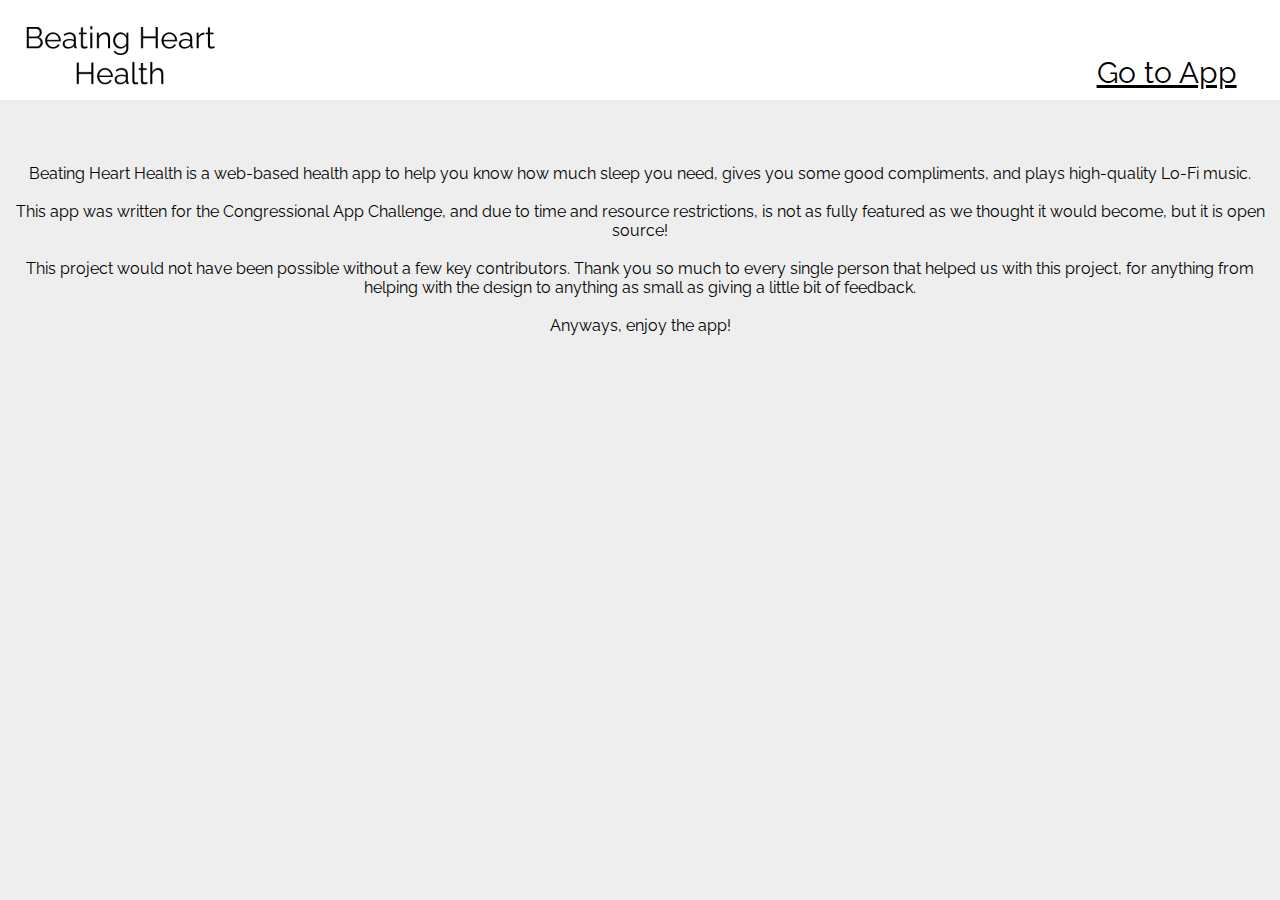
==== index.html @ 5be8bd16 "Add files!" ====
<!DOCTYPE html>
<html lang="en">
    <head>
        <title>Health5</title>
        <link rel="stylesheet" type="text/css" href="app/global.css">
    </head>
    <body>
        <div class="topbanner text navbar-buttons">
            <a href="/" class="text navbar-buttons" style="left: 15px !important;top: 5px !important;font-size: 30px !important"><img src="../../icon/logo-concept-600-300.png" alt="Beating Heart Health" style="width:200px !important"></a>
            <div class="navbar-buttons">
                <a href="/app">Go to App</a>
            </div>
        </div>
        <div style="height:140px"></div>
        <p class="text" style="text-align: center;">Beating Heart Health is a web-based health app to help you know how much sleep you need, gives you some good compliments, and plays high-quality Lo-Fi music.
        <br><br>This app was written for the Congressional App Challenge, and due to time and resource restrictions, is not as fully featured as we thought it would become, but it is open source!
        <br><br>This project would not have been possible without a few key contributors. Thank you so much to every single person that helped us with this project, for anything from helping with the design to anything as small as giving a little bit of feedback.
        <br><br>Anyways, enjoy the app!
        </p>
    </body>
</html>
---- app/global.css ----
@import url('https://fonts.googleapis.com/css2?family=Raleway:wght@100;400&display=swap');
.text {
    color: #000000;
    font-family: 'Raleway', sans-serif;
}

.themeDiv {
    position: relative;
    z-index: 100;
}

.topbanner {
    color: #000000;
    background-color: #ffffff;
    position: absolute;
    left: 0px;
    top: 0px !important;
    width: 100%;
    height: 100px;
}

.navbar-buttons {
    position: absolute;
    right: 3%;
    top: 55px;
}

a {
    font-size: 30px;
    padding: 0px 5px;
}

body {
    background-color: #eee !important;
}

a {
    color: #000000;
    
}
a:hover {
    animation-duration: 0.5s;
    animation-name: fadeGreen;
    color:#11a511;
}

@keyframes fadeGreen {
    from {
        color:#000000;
    }

    to {
        color:#11a511;
    }
}

@keyframes blur-noblur {
    from {
        filter: brightness(1);
        outline-style: solid;
        outline-width: 4px;
        outline-color: #111;
    }
    to {
        filter: brightness(1.1);
        outline-style: solid;
        outline-width: 4px;
        outline-color: #11a511;
    }
}

.pageText {
    position: relative;
    top: 125px;
    text-align: center !important;
    font-size: 20px !important;
}

iframe[seamless]{
    background-color: transparent;
    border: 0px none transparent;
    padding: 0px;
    overflow: hidden;
}

.headerImg {
    text-align: center !important;
    width: 75%;
    display: block;
    margin-left: auto;
    margin-right: auto;
}
.labelImg {
    filter:drop-shadow(0px 0px 0px #272727);
    outline-style: solid;
    outline-width: 4px;
    outline-color: #111;
}
.labelImg:hover {
    animation-duration: 0.5s;
    animation-name: blur-noblur;
    
    filter:drop-shadow(0px 0px 2px #272727);
    filter: brightness(1.1);
    outline-style: solid;
    outline-width: 4px;
    outline-color: #11a511;
}
.notext {
    font-size: 0px !important;
}

th, td {
    padding: 0px;
    width: 25%;
    /* display: flexbox; */
    padding: 0; margin: 0;
}
img {
    font-size: 0px; line-height: 0px;
    padding: 0px; 
}
table {
    font-size: 0px; line-height: 0px;
    padding: 0px;
}
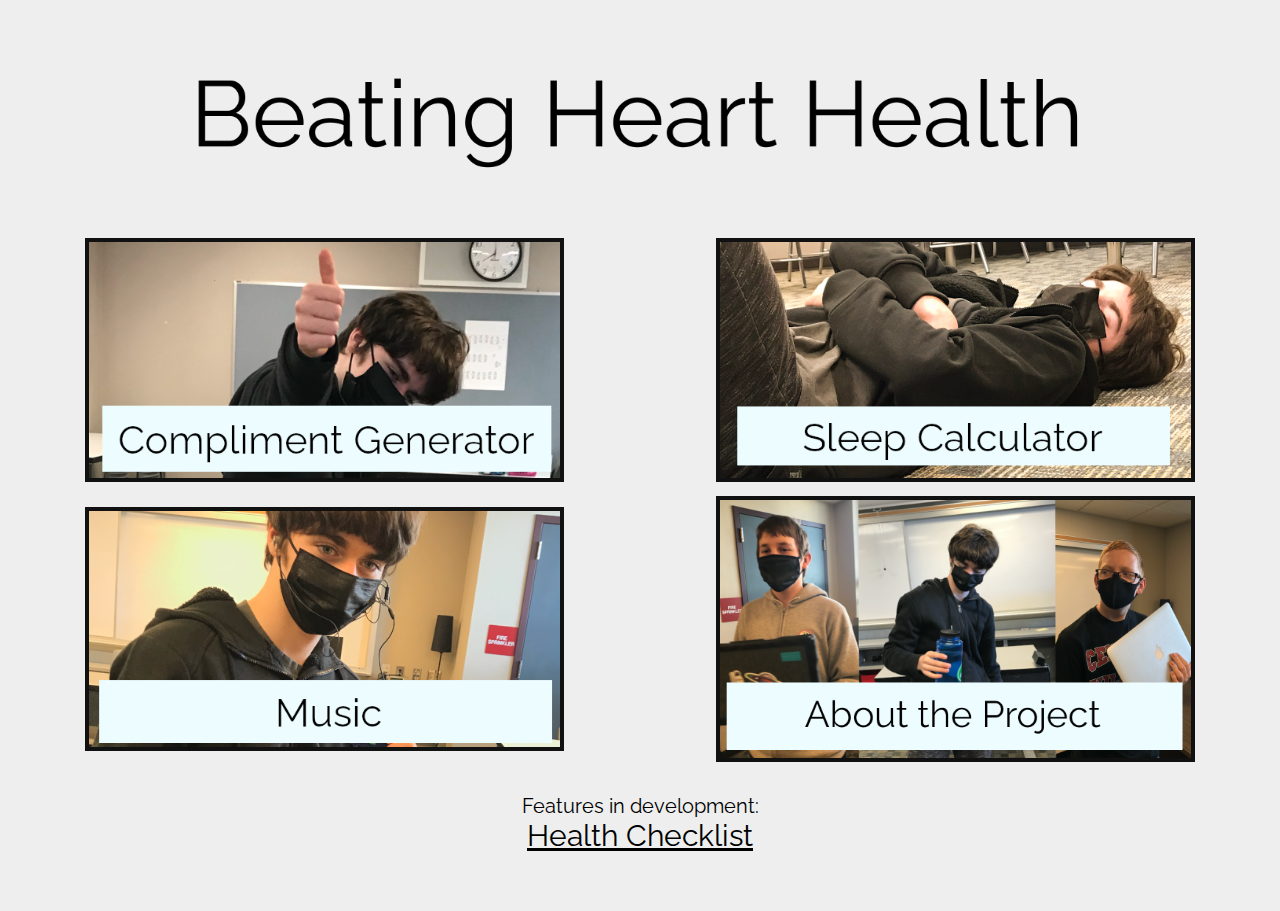
==== commit 7cf5c20e: "More revisions for upcoming release" ====
--- a/index.html
+++ b/index.html
@@ -6,8 +6,8 @@
     </head>
     <body>
         <div class="topbanner text navbar-buttons">
-            <a href="/" class="text navbar-buttons" style="left: 15px !important;top: 5px !important;font-size: 30px !important"><img src="../../icon/logo-concept-600-300.png" alt="Beating Heart Health" style="width:200px !important"></a>
-            <div class="navbar-buttons">
+            <img src="../../icon/logo-concept-600-300.png" alt="Beating Heart Health" style="width:200px !important">
+            <!-- <div class="navbar-buttons">
                 <a href="/app">Go to App</a>
             </div>
         </div>
@@ -16,6 +16,12 @@
         <br><br>This app was written for the Congressional App Challenge, and due to time and resource restrictions, is not as fully featured as we thought it would become, but it is open source!
         <br><br>This project would not have been possible without a few key contributors. Thank you so much to every single person that helped us with this project, for anything from helping with the design to anything as small as giving a little bit of feedback.
         <br><br>Anyways, enjoy the app!
+        </p> -->
+        <p class="text" style="text-align: center;">
+            Sending you to the app!
         </p>
+        <script>
+            window.location.href="/app"
+        </script>
     </body>
 </html>
--- a/app/global.css
+++ b/app/global.css
@@ -23,6 +23,10 @@
     position: absolute;
     right: 3%;
     top: 55px;
+}
+.small-text {
+    font-size: medium !important;
+    padding: 0px 0px !important;
 }
 
 a {
@@ -76,6 +80,10 @@
     font-size: 20px !important;
 }
 
+.notop {
+    top: 0px !important;
+}
+
 iframe[seamless]{
     background-color: transparent;
     border: 0px none transparent;
@@ -120,6 +128,11 @@
     font-size: 0px; line-height: 0px;
     padding: 0px; 
 }
+
+.autofit {
+    width: fit-content;
+}
+
 table {
     font-size: 0px; line-height: 0px;
     padding: 0px;
